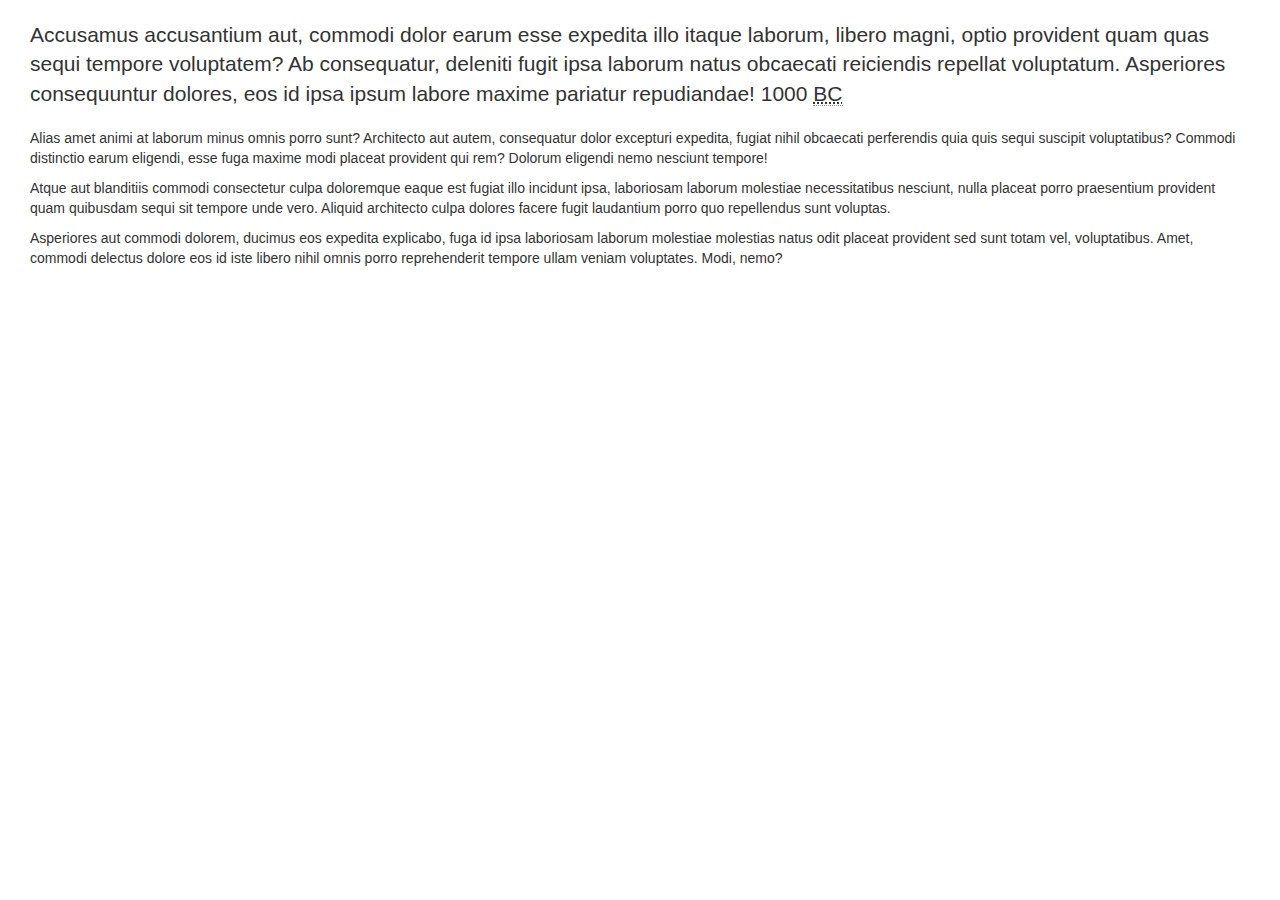
==== index.html @ 192bd552 "chapter 04 lesson 001: 'lead' and 'abbr'" ====
<!doctype html>
<html lang="en">
<head>
    <meta charset="UTF-8">
    <meta http-equiv="X-UA-Compatible" content="IE=edge">
    <meta name="viewport" content="width=device-width, initial-scale=1">
    <title>My Bootstrap Page</title>
    <link rel="stylesheet" href="css/bootstrap.css">
    <link rel="stylesheet" href="css/custom.css">
    <!--[if lt IE 9]>
    <script src="https://oss.maxcdn.com/html5shiv/3.7.0/html5shiv.min.js"></script>
    <script src="https://oss.maxcdn.com/respond/1.4.2/respond.min.js"></script>
    <![endif]-->
</head>
<body>
    <div class="container-fluid">
        <div class="row-fluid">
            <div class="col-xs-12">
                &nbsp;
            </div>
        </div>
        <div class="row-fluid">
            <div class="col-xs-12">
                <p class="lead">Accusamus accusantium aut, commodi dolor earum esse expedita illo itaque laborum, libero magni, optio
                    provident quam quas sequi tempore voluptatem? Ab consequatur, deleniti fugit ipsa laborum natus obcaecati reiciendis repellat voluptatum. Asperiores
                    consequuntur dolores, eos id ipsa ipsum labore maxime pariatur repudiandae! 1000 <abbr title="Before Christ">BC</abbr></p>
                <p>Alias amet animi at laborum minus omnis porro sunt? Architecto aut autem, consequatur dolor excepturi
                    expedita, fugiat nihil obcaecati perferendis quia quis sequi suscipit voluptatibus? Commodi distinctio earum eligendi, esse fuga maxime modi placeat provident
                    qui rem? Dolorum eligendi nemo nesciunt tempore!</p>
                <p>Atque aut blanditiis commodi consectetur culpa doloremque eaque est fugiat illo incidunt ipsa,
                    laboriosam laborum molestiae necessitatibus nesciunt, nulla placeat porro praesentium provident quam quibusdam sequi sit tempore unde vero. Aliquid architecto
                    culpa dolores facere fugit laudantium porro quo repellendus sunt voluptas.</p>
                <p>Asperiores aut commodi dolorem, ducimus eos expedita explicabo, fuga id ipsa laboriosam laborum
                    molestiae molestias natus odit placeat provident sed sunt totam vel, voluptatibus. Amet, commodi delectus dolore eos id iste libero nihil omnis porro
                    reprehenderit tempore ullam veniam voluptates. Modi, nemo?</p>
            </div>
        </div>
    </div>

    <!-- JS and jQuery libs-->
    <script src="https://ajax.googleapis.com/ajax/libs/jquery/1.11.0/jquery.min.js"></script>
    <script src="js/bootstrap.min.js"></script>
</body>
</html>
---- css/custom.css ----
.style-01 {
  background-color: #00CCFF;
}
.style-02 {
  color: white;
  background-color: #0000FF;
}
.style-03 {
  background-color: #98F5FF;
}
.style-04 {
  background-color: #AA9955;
}
.style-05 {
  color: white;
  background-color: #483D8B;
}
.style-06 {
  background-color: #05B8CC;
}
.style-bw {
  color: white;
  background-color: black;
}
.style-07 {
  background-color: #2F4F4F;
}
.style-08 {
  background-color: #104E8B;
}
.style-09 {
  background-color: #BFEFFF;
}
.style-10 {
  color: white;
  background-color: #8FBBF9;
}
.style-11 {
  color: white;
  background-color: #3F45F9;
}
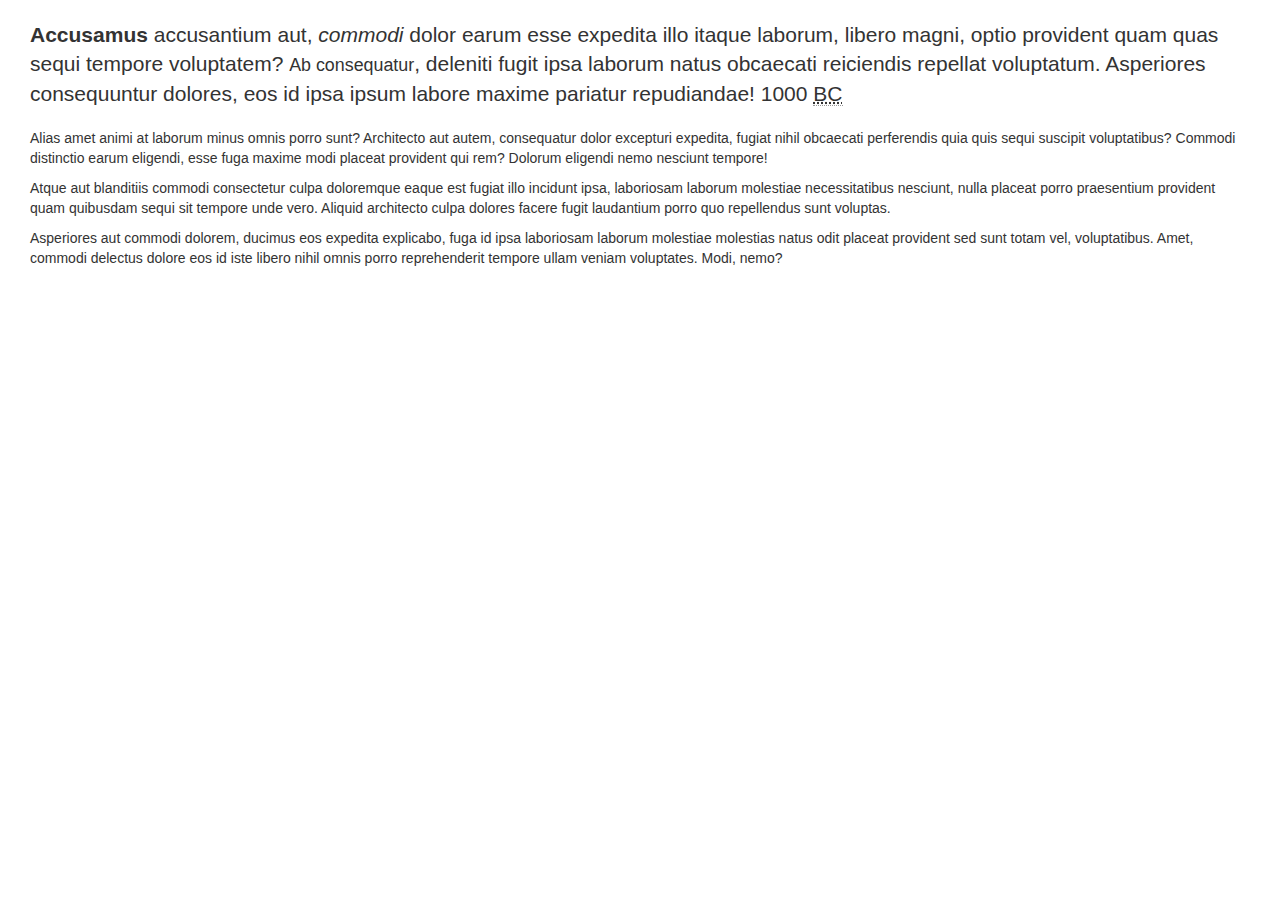
==== commit d52b66ec: "chapter 04 lesson 003: 'small' , 'strong' and 'em'" ====
--- a/index.html
+++ b/index.html
@@ -21,8 +21,8 @@
         </div>
         <div class="row-fluid">
             <div class="col-xs-12">
-                <p class="lead">Accusamus accusantium aut, commodi dolor earum esse expedita illo itaque laborum, libero magni, optio
-                    provident quam quas sequi tempore voluptatem? Ab consequatur, deleniti fugit ipsa laborum natus obcaecati reiciendis repellat voluptatum. Asperiores
+                <p class="lead"><strong>Accusamus</strong> accusantium aut, <em>commodi</em> dolor earum esse expedita illo itaque laborum, libero magni, optio
+                    provident quam quas sequi tempore voluptatem? <small>Ab consequatur</small>, deleniti fugit ipsa laborum natus obcaecati reiciendis repellat voluptatum. Asperiores
                     consequuntur dolores, eos id ipsa ipsum labore maxime pariatur repudiandae! 1000 <abbr title="Before Christ">BC</abbr></p>
                 <p>Alias amet animi at laborum minus omnis porro sunt? Architecto aut autem, consequatur dolor excepturi
                     expedita, fugiat nihil obcaecati perferendis quia quis sequi suscipit voluptatibus? Commodi distinctio earum eligendi, esse fuga maxime modi placeat provident
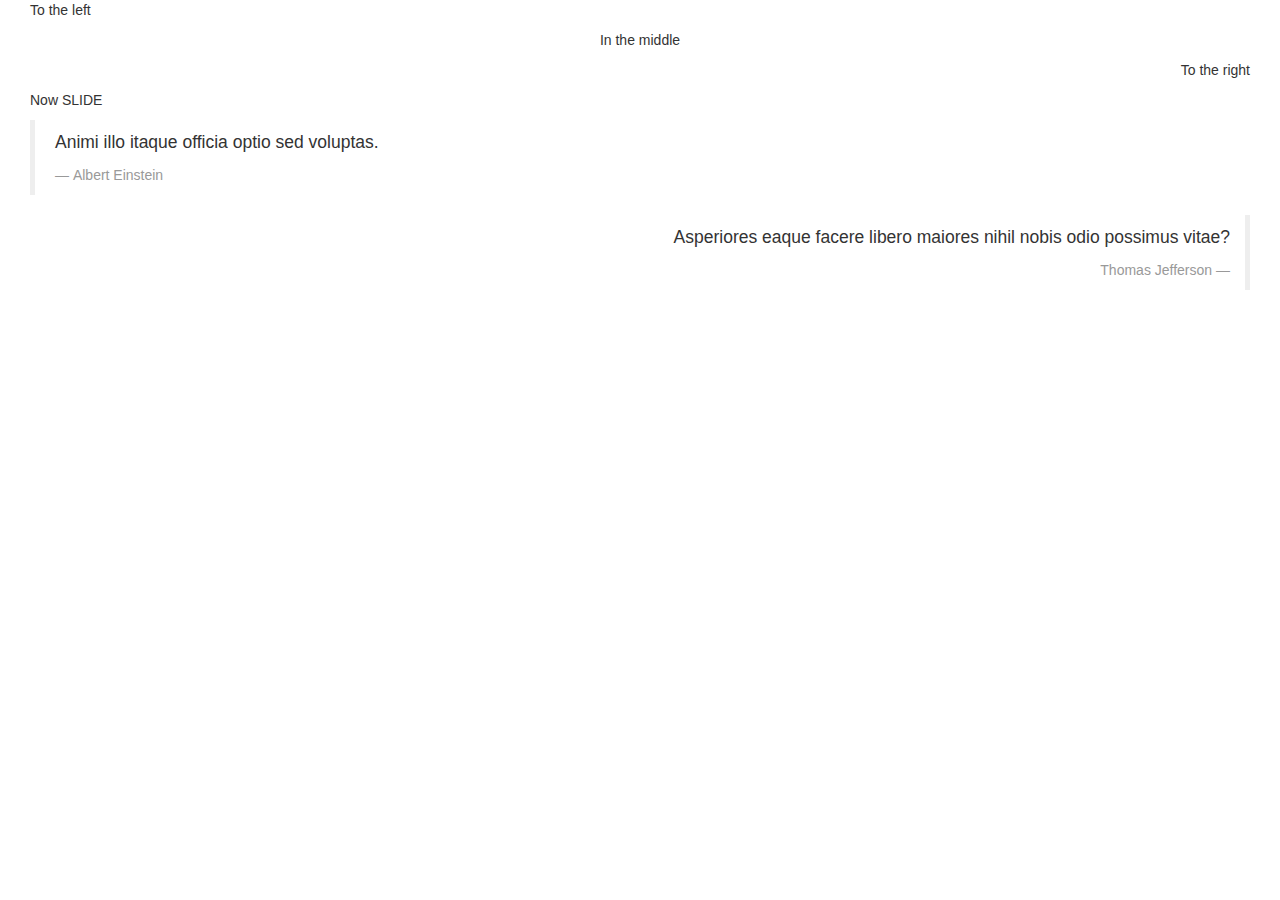
==== commit 329ff21d: "chapter 04 lesson 004: text alignment, also 'blockquote' and 'footer'" ====
--- a/index.html
+++ b/index.html
@@ -16,23 +16,20 @@
     <div class="container-fluid">
         <div class="row-fluid">
             <div class="col-xs-12">
-                &nbsp;
+                <p class="text-left">To the left</p>
+                <p class="text-center">In the middle</p>
+                <p class="text-right">To the right</p>
+                <p class="text-justify">Now SLIDE</p>
             </div>
         </div>
         <div class="row-fluid">
             <div class="col-xs-12">
-                <p class="lead"><strong>Accusamus</strong> accusantium aut, <em>commodi</em> dolor earum esse expedita illo itaque laborum, libero magni, optio
-                    provident quam quas sequi tempore voluptatem? <small>Ab consequatur</small>, deleniti fugit ipsa laborum natus obcaecati reiciendis repellat voluptatum. Asperiores
-                    consequuntur dolores, eos id ipsa ipsum labore maxime pariatur repudiandae! 1000 <abbr title="Before Christ">BC</abbr></p>
-                <p>Alias amet animi at laborum minus omnis porro sunt? Architecto aut autem, consequatur dolor excepturi
-                    expedita, fugiat nihil obcaecati perferendis quia quis sequi suscipit voluptatibus? Commodi distinctio earum eligendi, esse fuga maxime modi placeat provident
-                    qui rem? Dolorum eligendi nemo nesciunt tempore!</p>
-                <p>Atque aut blanditiis commodi consectetur culpa doloremque eaque est fugiat illo incidunt ipsa,
-                    laboriosam laborum molestiae necessitatibus nesciunt, nulla placeat porro praesentium provident quam quibusdam sequi sit tempore unde vero. Aliquid architecto
-                    culpa dolores facere fugit laudantium porro quo repellendus sunt voluptas.</p>
-                <p>Asperiores aut commodi dolorem, ducimus eos expedita explicabo, fuga id ipsa laboriosam laborum
-                    molestiae molestias natus odit placeat provident sed sunt totam vel, voluptatibus. Amet, commodi delectus dolore eos id iste libero nihil omnis porro
-                    reprehenderit tempore ullam veniam voluptates. Modi, nemo?</p>
+                <blockquote><p>Animi illo itaque officia optio sed voluptas.</p>
+                    <footer><span>Albert Einstein</span></footer>
+                </blockquote>
+                <blockquote class="blockquote-reverse"><p>Asperiores eaque facere libero maiores nihil nobis odio possimus vitae?</p>
+                    <footer><span>Thomas Jefferson</span></footer>
+                </blockquote>
             </div>
         </div>
     </div>
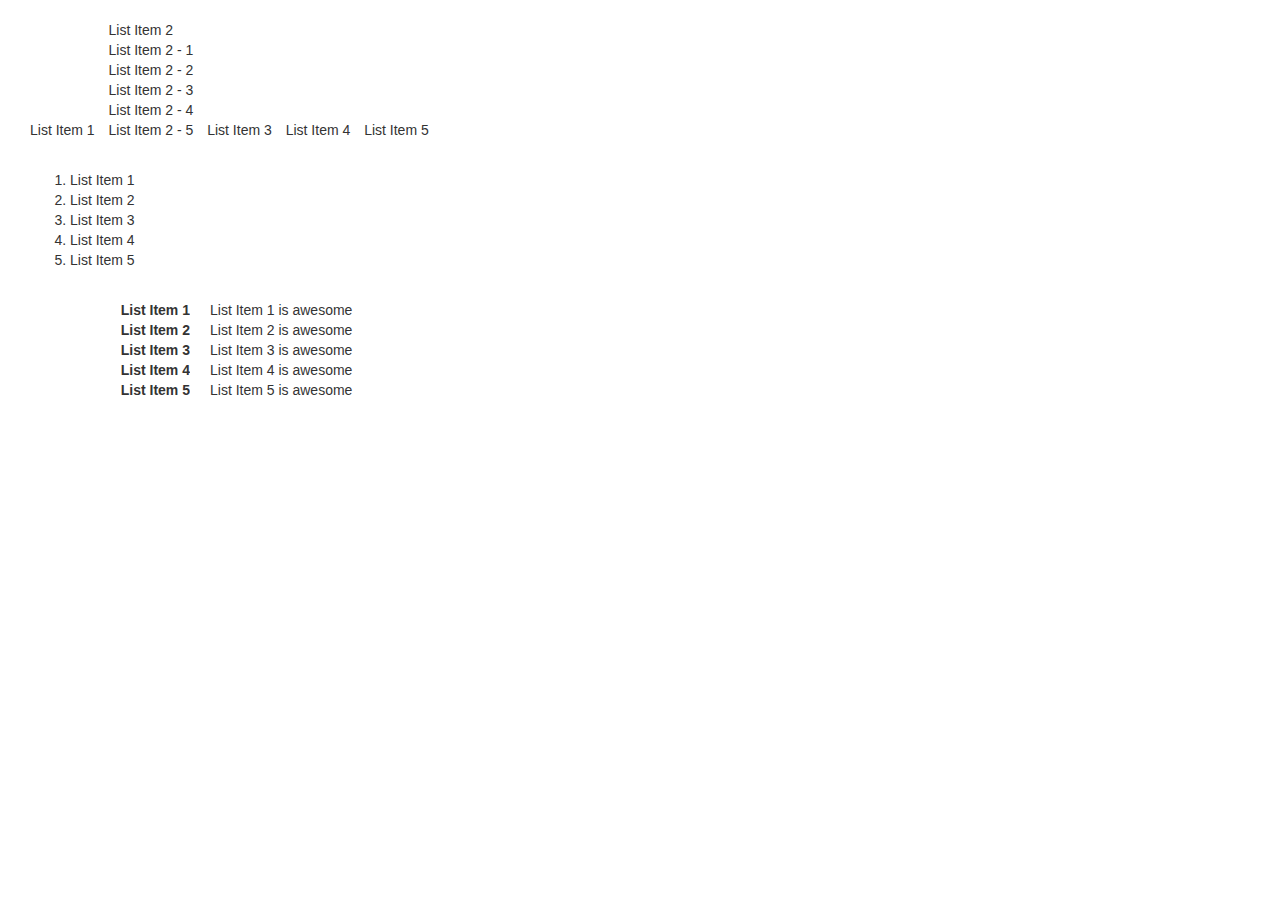
==== commit 42d030fd: "chapter 04 lesson 006: lists - ul , ol and dl" ====
--- a/index.html
+++ b/index.html
@@ -16,20 +16,66 @@
     <div class="container-fluid">
         <div class="row-fluid">
             <div class="col-xs-12">
-                <p class="text-left">To the left</p>
-                <p class="text-center">In the middle</p>
-                <p class="text-right">To the right</p>
-                <p class="text-justify">Now SLIDE</p>
+                &nbsp;
+            </div>
+        </div>
+        <!-- UL = Unordered List -->
+        <div class="row-fluid">
+            <div class="col-xs-12">
+                <ul class="list-inline">
+                    <li>List Item 1</li>
+                    <li>List Item 2
+                        <ul class="list-unstyled">
+                            <li>List Item 2 - 1</li>
+                            <li>List Item 2 - 2</li>
+                            <li>List Item 2 - 3</li>
+                            <li>List Item 2 - 4</li>
+                            <li>List Item 2 - 5</li>
+                        </ul>
+                    </li>
+                    <li>List Item 3</li>
+                    <li>List Item 4</li>
+                    <li>List Item 5</li>
+                </ul>
             </div>
         </div>
         <div class="row-fluid">
             <div class="col-xs-12">
-                <blockquote><p>Animi illo itaque officia optio sed voluptas.</p>
-                    <footer><span>Albert Einstein</span></footer>
-                </blockquote>
-                <blockquote class="blockquote-reverse"><p>Asperiores eaque facere libero maiores nihil nobis odio possimus vitae?</p>
-                    <footer><span>Thomas Jefferson</span></footer>
-                </blockquote>
+                &nbsp;
+            </div>
+        </div>
+        <!-- OL = Ordered List -->
+        <div class="row-fluid">
+            <div class="col-xs-12">
+                <ol>
+                    <li>List Item 1</li>
+                    <li>List Item 2</li>
+                    <li>List Item 3</li>
+                    <li>List Item 4</li>
+                    <li>List Item 5</li>
+                </ol>
+            </div>
+        </div>
+        <div class="row-fluid">
+            <div class="col-xs-12">
+                &nbsp;
+            </div>
+        </div>
+        <!-- DL = Description List -->
+        <div class="row-fluid">
+            <div class="col-xs-12">
+                <dl class="dl-horizontal">
+                    <dt>List Item 1</dt>
+                    <dd>List Item 1 is awesome</dd>
+                    <dt>List Item 2</dt>
+                    <dd>List Item 2 is awesome</dd>
+                    <dt>List Item 3</dt>
+                    <dd>List Item 3 is awesome</dd>
+                    <dt>List Item 4</dt>
+                    <dd>List Item 4 is awesome</dd>
+                    <dt>List Item 5</dt>
+                    <dd>List Item 5 is awesome</dd>
+                </dl>
             </div>
         </div>
     </div>
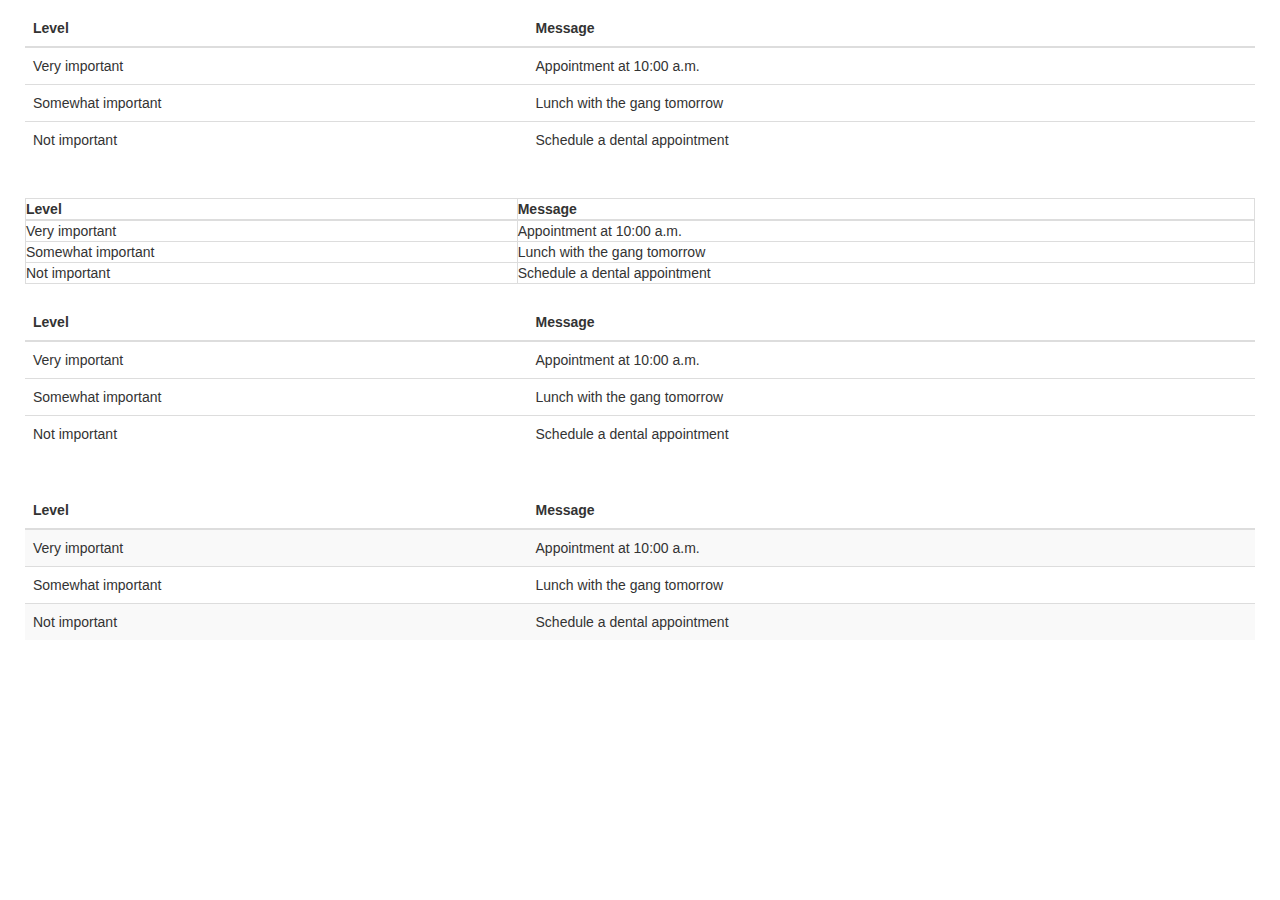
==== commit f25a03f1: "chapter 04 lesson 007: table styles" ====
--- a/index.html
+++ b/index.html
@@ -11,71 +11,116 @@
     <script src="https://oss.maxcdn.com/html5shiv/3.7.0/html5shiv.min.js"></script>
     <script src="https://oss.maxcdn.com/respond/1.4.2/respond.min.js"></script>
     <![endif]-->
+    <style>.rowspacer{padding: 10px}</style>
 </head>
 <body>
     <div class="container-fluid">
-        <div class="row-fluid">
+        <!-- table 1 -->
+        <div class="row rowspacer">
             <div class="col-xs-12">
-                &nbsp;
+                <table class="table" style="width: 100%">
+                    <thead>
+                        <tr>
+                            <th>Level</th>
+                            <th>Message</th>
+                        </tr>
+                    </thead>
+                    <tbody>
+                        <tr>
+                            <td>Very important</td>
+                            <td>Appointment at 10:00 a.m.</td>
+                        </tr>
+                        <tr>
+                            <td>Somewhat important</td>
+                            <td>Lunch with the gang tomorrow</td>
+                        </tr>
+                        <tr>
+                            <td>Not important</td>
+                            <td>Schedule a dental appointment</td>
+                        </tr>
+                    </tbody>
+                </table>
             </div>
         </div>
-        <!-- UL = Unordered List -->
-        <div class="row-fluid">
+        <!-- table 2 -->
+        <div class="row rowspacer">
             <div class="col-xs-12">
-                <ul class="list-inline">
-                    <li>List Item 1</li>
-                    <li>List Item 2
-                        <ul class="list-unstyled">
-                            <li>List Item 2 - 1</li>
-                            <li>List Item 2 - 2</li>
-                            <li>List Item 2 - 3</li>
-                            <li>List Item 2 - 4</li>
-                            <li>List Item 2 - 5</li>
-                        </ul>
-                    </li>
-                    <li>List Item 3</li>
-                    <li>List Item 4</li>
-                    <li>List Item 5</li>
-                </ul>
+                <table class="table-responsive table-bordered" style="width: 100%">
+                    <thead>
+                        <tr>
+                            <th>Level</th>
+                            <th>Message</th>
+                        </tr>
+                    </thead>
+                    <tbody>
+                        <tr>
+                            <td>Very important</td>
+                            <td>Appointment at 10:00 a.m.</td>
+                        </tr>
+                        <tr>
+                            <td>Somewhat important</td>
+                            <td>Lunch with the gang tomorrow</td>
+                        </tr>
+                        <tr>
+                            <td>Not important</td>
+                            <td>Schedule a dental appointment</td>
+                        </tr>
+                    </tbody>
+                </table>
             </div>
         </div>
-        <div class="row-fluid">
+        <!-- table 3 -->
+        <div class="row rowspacer">
             <div class="col-xs-12">
-                &nbsp;
+                <table class="table table-hover" style="width: 100%">
+                    <thead>
+                        <tr>
+                            <th>Level</th>
+                            <th>Message</th>
+                        </tr>
+                    </thead>
+                    <tbody>
+                        <tr>
+                            <td>Very important</td>
+                            <td>Appointment at 10:00 a.m.</td>
+                        </tr>
+                        <tr>
+                            <td>Somewhat important</td>
+                            <td>Lunch with the gang tomorrow</td>
+                        </tr>
+                        <tr>
+                            <td>Not important</td>
+                            <td>Schedule a dental appointment</td>
+                        </tr>
+                    </tbody>
+                </table>
             </div>
         </div>
-        <!-- OL = Ordered List -->
-        <div class="row-fluid">
+        <!-- table 4 -->
+        <div class="row rowspacer">
             <div class="col-xs-12">
-                <ol>
-                    <li>List Item 1</li>
-                    <li>List Item 2</li>
-                    <li>List Item 3</li>
-                    <li>List Item 4</li>
-                    <li>List Item 5</li>
-                </ol>
-            </div>
-        </div>
-        <div class="row-fluid">
-            <div class="col-xs-12">
-                &nbsp;
-            </div>
-        </div>
-        <!-- DL = Description List -->
-        <div class="row-fluid">
-            <div class="col-xs-12">
-                <dl class="dl-horizontal">
-                    <dt>List Item 1</dt>
-                    <dd>List Item 1 is awesome</dd>
-                    <dt>List Item 2</dt>
-                    <dd>List Item 2 is awesome</dd>
-                    <dt>List Item 3</dt>
-                    <dd>List Item 3 is awesome</dd>
-                    <dt>List Item 4</dt>
-                    <dd>List Item 4 is awesome</dd>
-                    <dt>List Item 5</dt>
-                    <dd>List Item 5 is awesome</dd>
-                </dl>
+                <table class="table table-striped" style="width: 100%">
+                    <thead>
+                        <tr>
+                            <th>Level</th>
+                            <th>Message</th>
+                        </tr>
+                    </thead>
+                    <tbody>
+                        <tr>
+                            <td>Very important</td>
+                            <td>Appointment at 10:00 a.m.</td>
+                        </tr>
+                        <tr>
+                            <td>Somewhat important</td>
+                            <td>Lunch with the gang tomorrow</td>
+                        </tr>
+                        <tr>
+                            <td>Not important</td>
+                            <td>Schedule a dental appointment</td>
+                        </tr>
+                    </tbody>
+                </table>
             </div>
         </div>
     </div>
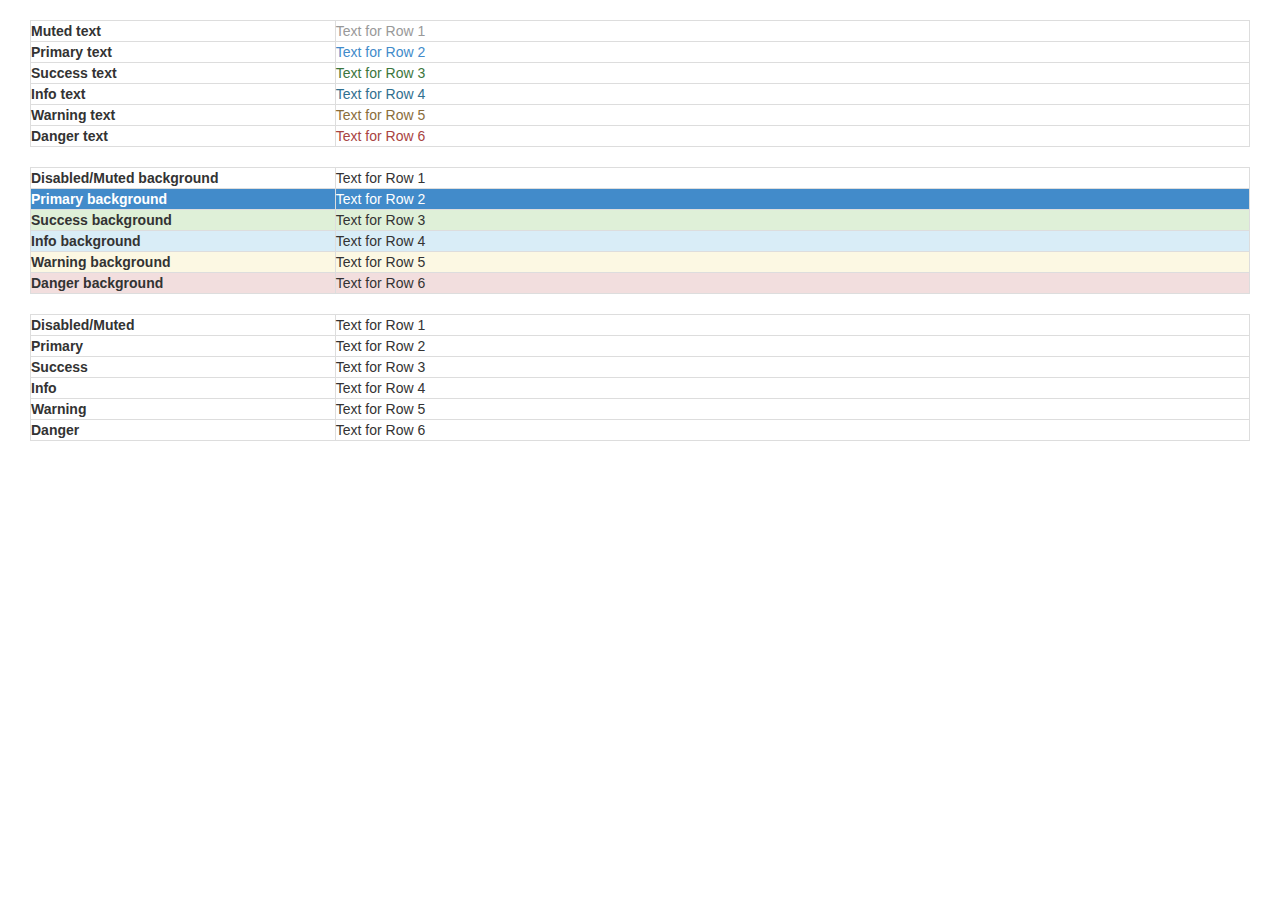
==== commit b37ea407: "chapter 04 lesson 008: multi-colored text, background and hover effect" ====
--- a/index.html
+++ b/index.html
@@ -11,115 +11,113 @@
     <script src="https://oss.maxcdn.com/html5shiv/3.7.0/html5shiv.min.js"></script>
     <script src="https://oss.maxcdn.com/respond/1.4.2/respond.min.js"></script>
     <![endif]-->
-    <style>.rowspacer{padding: 10px}</style>
+    <style>
+        table{width: 100%}
+        th{width: 25%}
+        td{width: 75%}
+    </style>
 </head>
 <body>
     <div class="container-fluid">
-        <!-- table 1 -->
-        <div class="row rowspacer">
+        <div class="row-fluid">
+            <div class="col-xs-12">&nbsp;</div>
+        </div>
+        <div class="row-fluid">
             <div class="col-xs-12">
-                <table class="table" style="width: 100%">
-                    <thead>
-                        <tr>
-                            <th>Level</th>
-                            <th>Message</th>
-                        </tr>
-                    </thead>
-                    <tbody>
-                        <tr>
-                            <td>Very important</td>
-                            <td>Appointment at 10:00 a.m.</td>
-                        </tr>
-                        <tr>
-                            <td>Somewhat important</td>
-                            <td>Lunch with the gang tomorrow</td>
-                        </tr>
-                        <tr>
-                            <td>Not important</td>
-                            <td>Schedule a dental appointment</td>
-                        </tr>
-                    </tbody>
+                <!-- table 1 -->
+                <table class="table-responsive table-bordered">
+                    <tr>
+                        <th>Muted text</th>
+                        <td><span class="text-muted">Text for Row 1</span></td>
+                    </tr>
+                    <tr>
+                        <th>Primary text</th>
+                        <td><span class="text-primary">Text for Row 2</span></td>
+                    </tr>
+                    <tr>
+                        <th>Success text</th>
+                        <td><span class="text-success">Text for Row 3</span></td>
+                    </tr>
+                    <tr>
+                        <th>Info text</th>
+                        <td><span class="text-info">Text for Row 4</span></td>
+                    </tr>
+                    <tr>
+                        <th>Warning text</th>
+                        <td><span class="text-warning">Text for Row 5</span></td>
+                    </tr>
+                    <tr>
+                        <th>Danger text</th>
+                        <td><span class="text-danger">Text for Row 6</span></td>
+                    </tr>
                 </table>
             </div>
         </div>
-        <!-- table 2 -->
-        <div class="row rowspacer">
+        <div class="row-fluid">
+            <div class="col-xs-12">&nbsp;</div>
+        </div>
+        <div class="row-fluid">
             <div class="col-xs-12">
-                <table class="table-responsive table-bordered" style="width: 100%">
-                    <thead>
-                        <tr>
-                            <th>Level</th>
-                            <th>Message</th>
-                        </tr>
-                    </thead>
-                    <tbody>
-                        <tr>
-                            <td>Very important</td>
-                            <td>Appointment at 10:00 a.m.</td>
-                        </tr>
-                        <tr>
-                            <td>Somewhat important</td>
-                            <td>Lunch with the gang tomorrow</td>
-                        </tr>
-                        <tr>
-                            <td>Not important</td>
-                            <td>Schedule a dental appointment</td>
-                        </tr>
-                    </tbody>
+                <!-- table 2 -->
+                <table class="table-responsive table-bordered">
+                    <tr>
+                        <th>Disabled/Muted background</th>
+                        <td>Text for Row 1</td>
+                    </tr>
+                    <tr class="bg-primary">
+                        <th>Primary background</th>
+                        <td>Text for Row 2</td>
+                    </tr>
+                    <tr class="bg-success">
+                        <th>Success background</th>
+                        <td>Text for Row 3</td>
+                    </tr>
+                    <tr class="bg-info">
+                        <th>Info background</th>
+                        <td>Text for Row 4</td>
+                    </tr>
+                    <tr class="bg-warning">
+                        <th>Warning background</th>
+                        <td>Text for Row 5</td>
+                    </tr>
+                    <tr class="bg-danger">
+                        <th>Danger background</th>
+                        <td>Text for Row 6</td>
+                    </tr>
                 </table>
             </div>
         </div>
-        <!-- table 3 -->
-        <div class="row rowspacer">
+        <div class="row-fluid">
+            <div class="col-xs-12">&nbsp;</div>
+        </div>
+        <div class="row-fluid">
             <div class="col-xs-12">
-                <table class="table table-hover" style="width: 100%">
-                    <thead>
-                        <tr>
-                            <th>Level</th>
-                            <th>Message</th>
-                        </tr>
-                    </thead>
-                    <tbody>
-                        <tr>
-                            <td>Very important</td>
-                            <td>Appointment at 10:00 a.m.</td>
-                        </tr>
-                        <tr>
-                            <td>Somewhat important</td>
-                            <td>Lunch with the gang tomorrow</td>
-                        </tr>
-                        <tr>
-                            <td>Not important</td>
-                            <td>Schedule a dental appointment</td>
-                        </tr>
-                    </tbody>
-                </table>
-            </div>
-        </div>
-        <!-- table 4 -->
-        <div class="row rowspacer">
-            <div class="col-xs-12">
-                <table class="table table-striped" style="width: 100%">
-                    <thead>
-                        <tr>
-                            <th>Level</th>
-                            <th>Message</th>
-                        </tr>
-                    </thead>
-                    <tbody>
-                        <tr>
-                            <td>Very important</td>
-                            <td>Appointment at 10:00 a.m.</td>
-                        </tr>
-                        <tr>
-                            <td>Somewhat important</td>
-                            <td>Lunch with the gang tomorrow</td>
-                        </tr>
-                        <tr>
-                            <td>Not important</td>
-                            <td>Schedule a dental appointment</td>
-                        </tr>
-                    </tbody>
+                <!-- table 3 -->
+                <table class="table-responsive table-bordered table-hover">
+                    <tr>
+                        <th>Disabled/Muted</th>
+                        <td>Text for Row 1</td>
+                    </tr>
+                    <tr class="active">
+                        <th>Primary</th>
+                        <td>Text for Row 2</td>
+                    </tr>
+                    <tr class="success">
+                        <th>Success</th>
+                        <td>Text for Row 3</td>
+                    </tr>
+                    <tr class="info">
+                        <th>Info</th>
+                        <td>Text for Row 4</td>
+                    </tr>
+                    <tr class="warning">
+                        <th>Warning</th>
+                        <td>Text for Row 5</td>
+                    </tr>
+                    <tr class="danger">
+                        <th>Danger</th>
+                        <td>Text for Row 6</td>
+                    </tr>
                 </table>
             </div>
         </div>
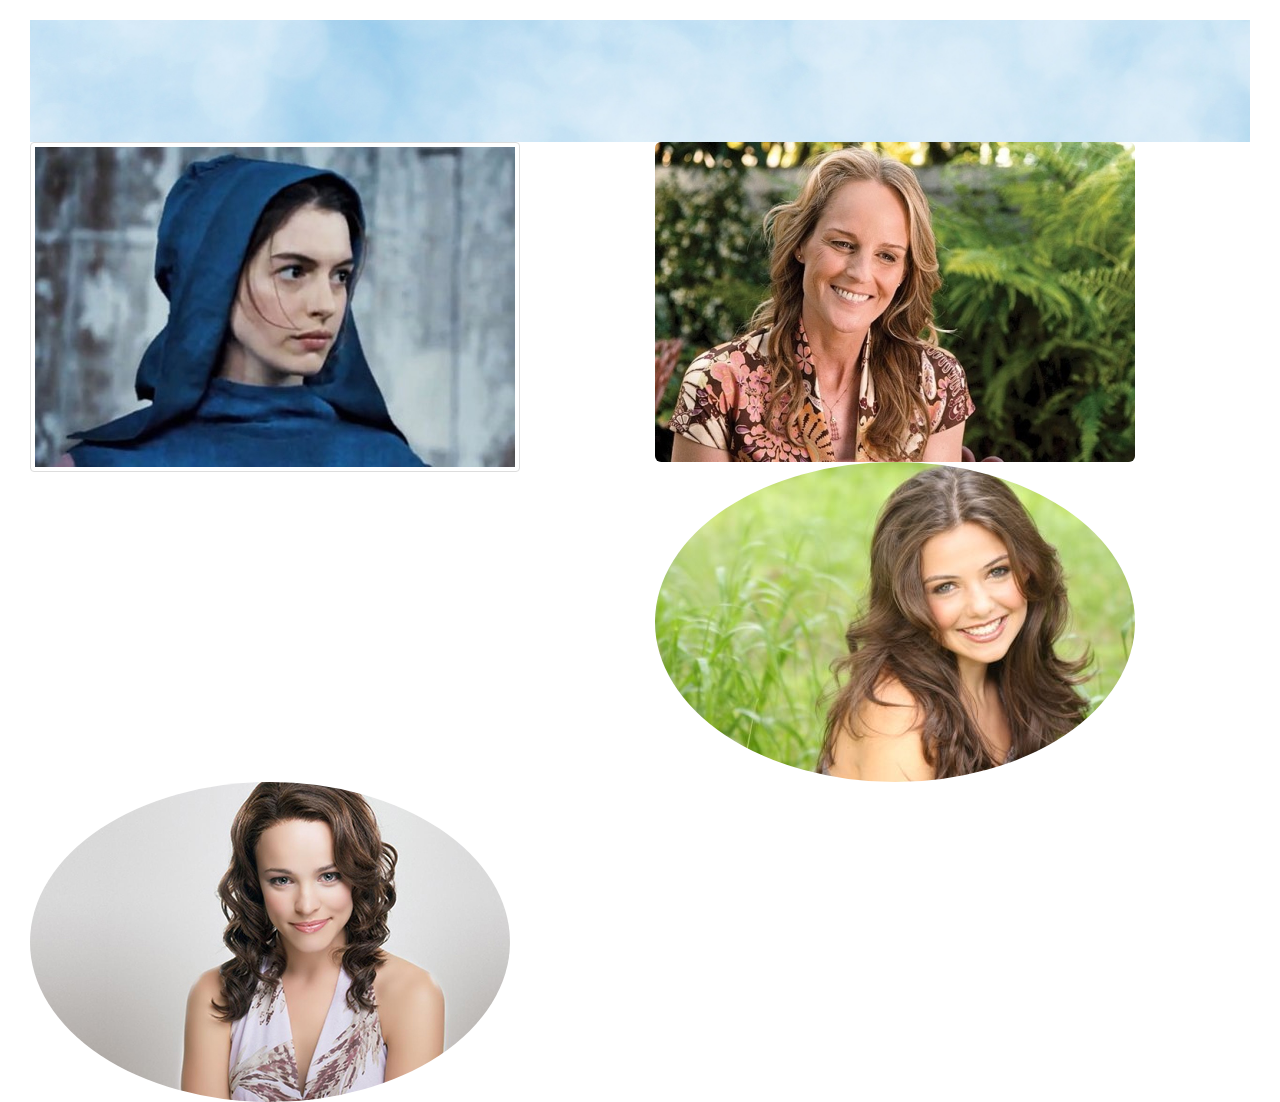
==== commit 3fc81db6: "chapter 04 lesson 009: working w/images - rounded , circle . thumbnail , responsive" ====
--- a/index.html
+++ b/index.html
@@ -11,11 +11,6 @@
     <script src="https://oss.maxcdn.com/html5shiv/3.7.0/html5shiv.min.js"></script>
     <script src="https://oss.maxcdn.com/respond/1.4.2/respond.min.js"></script>
     <![endif]-->
-    <style>
-        table{width: 100%}
-        th{width: 25%}
-        td{width: 75%}
-    </style>
 </head>
 <body>
     <div class="container-fluid">
@@ -24,101 +19,23 @@
         </div>
         <div class="row-fluid">
             <div class="col-xs-12">
-                <!-- table 1 -->
-                <table class="table-responsive table-bordered">
-                    <tr>
-                        <th>Muted text</th>
-                        <td><span class="text-muted">Text for Row 1</span></td>
-                    </tr>
-                    <tr>
-                        <th>Primary text</th>
-                        <td><span class="text-primary">Text for Row 2</span></td>
-                    </tr>
-                    <tr>
-                        <th>Success text</th>
-                        <td><span class="text-success">Text for Row 3</span></td>
-                    </tr>
-                    <tr>
-                        <th>Info text</th>
-                        <td><span class="text-info">Text for Row 4</span></td>
-                    </tr>
-                    <tr>
-                        <th>Warning text</th>
-                        <td><span class="text-warning">Text for Row 5</span></td>
-                    </tr>
-                    <tr>
-                        <th>Danger text</th>
-                        <td><span class="text-danger">Text for Row 6</span></td>
-                    </tr>
-                </table>
+                <img class="img-responsive" src="img/banner-2500-250.jpg" alt="the banner">
             </div>
         </div>
         <div class="row-fluid">
-            <div class="col-xs-12">&nbsp;</div>
-        </div>
-        <div class="row-fluid">
-            <div class="col-xs-12">
-                <!-- table 2 -->
-                <table class="table-responsive table-bordered">
-                    <tr>
-                        <th>Disabled/Muted background</th>
-                        <td>Text for Row 1</td>
-                    </tr>
-                    <tr class="bg-primary">
-                        <th>Primary background</th>
-                        <td>Text for Row 2</td>
-                    </tr>
-                    <tr class="bg-success">
-                        <th>Success background</th>
-                        <td>Text for Row 3</td>
-                    </tr>
-                    <tr class="bg-info">
-                        <th>Info background</th>
-                        <td>Text for Row 4</td>
-                    </tr>
-                    <tr class="bg-warning">
-                        <th>Warning background</th>
-                        <td>Text for Row 5</td>
-                    </tr>
-                    <tr class="bg-danger">
-                        <th>Danger background</th>
-                        <td>Text for Row 6</td>
-                    </tr>
-                </table>
+            <div class="col-xs-6 col-sm-6 col-md-6 col-lg-6">
+                <img class="img-responsive img-thumbnail" src="img/01-480-320.jpg" alt="the banner">
+            </div>
+            <div class="col-xs-6 col-sm-6 col-md-6 col-lg-6">
+                <img class="img-responsive img-rounded" src="img/02-480-320.jpeg" alt="the banner">
             </div>
         </div>
         <div class="row-fluid">
-            <div class="col-xs-12">&nbsp;</div>
-        </div>
-        <div class="row-fluid">
-            <div class="col-xs-12">
-                <!-- table 3 -->
-                <table class="table-responsive table-bordered table-hover">
-                    <tr>
-                        <th>Disabled/Muted</th>
-                        <td>Text for Row 1</td>
-                    </tr>
-                    <tr class="active">
-                        <th>Primary</th>
-                        <td>Text for Row 2</td>
-                    </tr>
-                    <tr class="success">
-                        <th>Success</th>
-                        <td>Text for Row 3</td>
-                    </tr>
-                    <tr class="info">
-                        <th>Info</th>
-                        <td>Text for Row 4</td>
-                    </tr>
-                    <tr class="warning">
-                        <th>Warning</th>
-                        <td>Text for Row 5</td>
-                    </tr>
-                    <tr class="danger">
-                        <th>Danger</th>
-                        <td>Text for Row 6</td>
-                    </tr>
-                </table>
+            <div class="col-xs-6 col-sm-6 col-md-6 col-lg-6">
+                <img class="img-responsive img-circle" src="img/03-480-320.jpg" alt="the banner">
+            </div>
+            <div class="col-xs-6 col-sm-6 col-md-6 col-lg-6">
+                <img class="img-responsive img-circle" src="img/04-480-320.jpg" alt="the banner">
             </div>
         </div>
     </div>
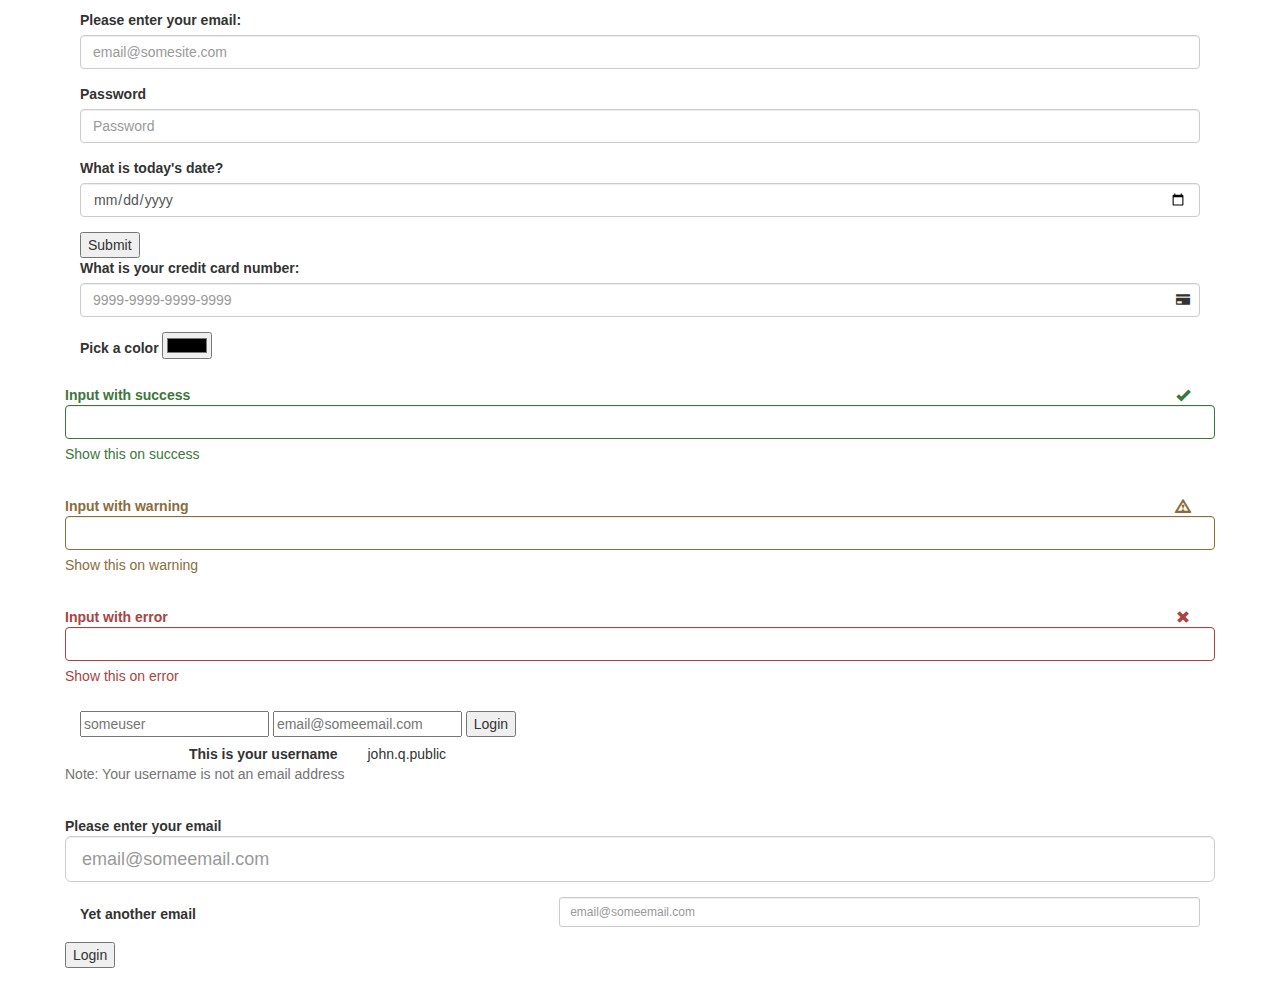
==== commit 8731e8a0: "chapter 04 lesson 010: working w/forms" ====
--- a/index.html
+++ b/index.html
@@ -11,31 +11,106 @@
     <script src="https://oss.maxcdn.com/html5shiv/3.7.0/html5shiv.min.js"></script>
     <script src="https://oss.maxcdn.com/respond/1.4.2/respond.min.js"></script>
     <![endif]-->
+    <style>
+        .rowspacer{padding: 10px}
+        input.validateme[type=text]:valid{color: green}
+        input.validateme[type=text]:valid ~ input-validation::before{color: green}
+        input.validateme[type=text]:invalid{color: red}
+    </style></sty>
 </head>
 <body>
-    <div class="container-fluid">
-        <div class="row-fluid">
-            <div class="col-xs-12">&nbsp;</div>
-        </div>
-        <div class="row-fluid">
+    <div id="maincontainer" class="container">
+        <div id="row1" class="row rowspacer">
             <div class="col-xs-12">
-                <img class="img-responsive" src="img/banner-2500-250.jpg" alt="the banner">
-            </div>
-        </div>
-        <div class="row-fluid">
-            <div class="col-xs-6 col-sm-6 col-md-6 col-lg-6">
-                <img class="img-responsive img-thumbnail" src="img/01-480-320.jpg" alt="the banner">
-            </div>
-            <div class="col-xs-6 col-sm-6 col-md-6 col-lg-6">
-                <img class="img-responsive img-rounded" src="img/02-480-320.jpeg" alt="the banner">
-            </div>
-        </div>
-        <div class="row-fluid">
-            <div class="col-xs-6 col-sm-6 col-md-6 col-lg-6">
-                <img class="img-responsive img-circle" src="img/03-480-320.jpg" alt="the banner">
-            </div>
-            <div class="col-xs-6 col-sm-6 col-md-6 col-lg-6">
-                <img class="img-responsive img-circle" src="img/04-480-320.jpg" alt="the banner">
+                <!-- create a form block -->
+                <form role="form">
+                    <!-- use form groups to form items -->
+                    <div class="form-group">
+                        <label for="theEmail">Please enter your email:</label>
+                        <input type="email" class="form-control" id="theEmail" placeholder="email@somesite.com">
+                    </div>
+                    <div class="form-group">
+                        <label for="thePWD">Password</label>
+                        <input type="password" class="form-control" id="thePWD" placeholder="Password">
+                    </div>
+                    <div class="form-group">
+                        <label for="theDAY">What is today's date?</label>
+                        <input type="date" class="form-control" id="theDAY" placeholder="The Day">
+                    </div>
+                    <input type="submit" value="Submit">
+                </form>
+                <!-- another form block -->
+                <form role="form">
+                    <!-- more forms -->
+                    <div class="form-group has-feedback">
+                        <label for="CCNUM">What is your credit card number:</label>
+                        <input type="text" class="form-control validateme" id="CCNUM" pattern="[0-9]{13,16}" placeholder="9999-9999-9999-9999" required>
+                        <span class="glyphicon glyphicon-credit-card form-control-feedback"></span>
+                        <div class="input-validation"></div>
+                    </div>
+                    <div class="form-group">
+                        <label for="colorpicker">Pick a color</label>
+                        <input type="color" id="colorpicker">
+                    </div>
+                </form>
+                <!-- horizontal will spread across the page -->
+                <form role="form" class="form-horizontal">
+                    <div id="successInput" class="form-group has-success has-feedback">
+                        <label for="inputSuccess2" class="control-label">Input with success</label>
+                        <input type="text" class="form-control" id="inputSuccess2">
+                        <span class="glyphicon glyphicon-ok form-control-feedback"></span>
+                        <span class="help-block">Show this on success</span>
+                    </div>
+                    <div id="warningInput" class="form-group has-warning has-feedback">
+                        <label for="inputWarning2" class="control-label">Input with warning</label>
+                        <input type="text" class="form-control" id="inputWarning2">
+                        <span class="glyphicon glyphicon-warning-sign form-control-feedback"></span>
+                        <span class="help-block">Show this on warning</span>
+                    </div>
+                    <div id="errorInput" class="form-group has-error has-feedback">
+                        <label for="inputError2" class="control-label">Input with error</label>
+                        <input type="text" class="form-control" id="inputError2">
+                        <span class="glyphicon glyphicon-remove form-control-feedback"></span>
+                        <span class="help-block">Show this on error</span>
+                    </div>
+                </form>
+                <!-- inline will float freely -->
+                <form role="form" class="form-inline">
+                    <div id="anotherDiv1" class="form-group">
+                        <label for="username" class="control-label sr-only">Please enter your username</label>
+                        <input type="text" id="username" placeholder="someuser">
+                    </div>
+                    <div id="anotherDiv2" class="form-group">
+                        <label for="email2" class="control-label sr-only">Please enter your email</label>
+                        <input type="email" id="email2" placeholder="email@someemail.com">
+                    </div>
+                    <div id="anotherDiv3" class="form-group">
+                        <input type="submit" value="Login">
+                    </div>
+                </form>
+                <!-- horizontal and static -->
+                <form role="form" class="form-horizontal">
+                    <div id="anotherDiv4" class="form-group">
+                        <label class="control-label col-sm-3">This is your username</label>
+                        <p class="form-control-static col-sm-9">john.q.public</p>
+                        <span class="help-block">Note: Your username is not an email address</span>
+                    </div>
+                    <div id="anotherDiv5" class="form-group">
+                        <label for="email3" class="control-label">Please enter your email</label>
+                        <input type="email" id="email3" class="form-control input-lg" placeholder="email@someemail.com">
+                    </div>
+                    <div id="anotherDiv6" class="form-group">
+                        <div class="col-md-2">
+                            <label for="email4" class="control-label">Yet another email</label>
+                        </div>
+                        <div class="col-md-7 col-md-push-3">
+                            <input type="email" id="email4" class="form-control input-sm" placeholder="email@someemail.com">
+                        </div>
+                    </div>
+                    <div id="anotherDiv7" class="form-group">
+                        <input type="submit" value="Login">
+                    </div>
+                </form>
             </div>
         </div>
     </div>
